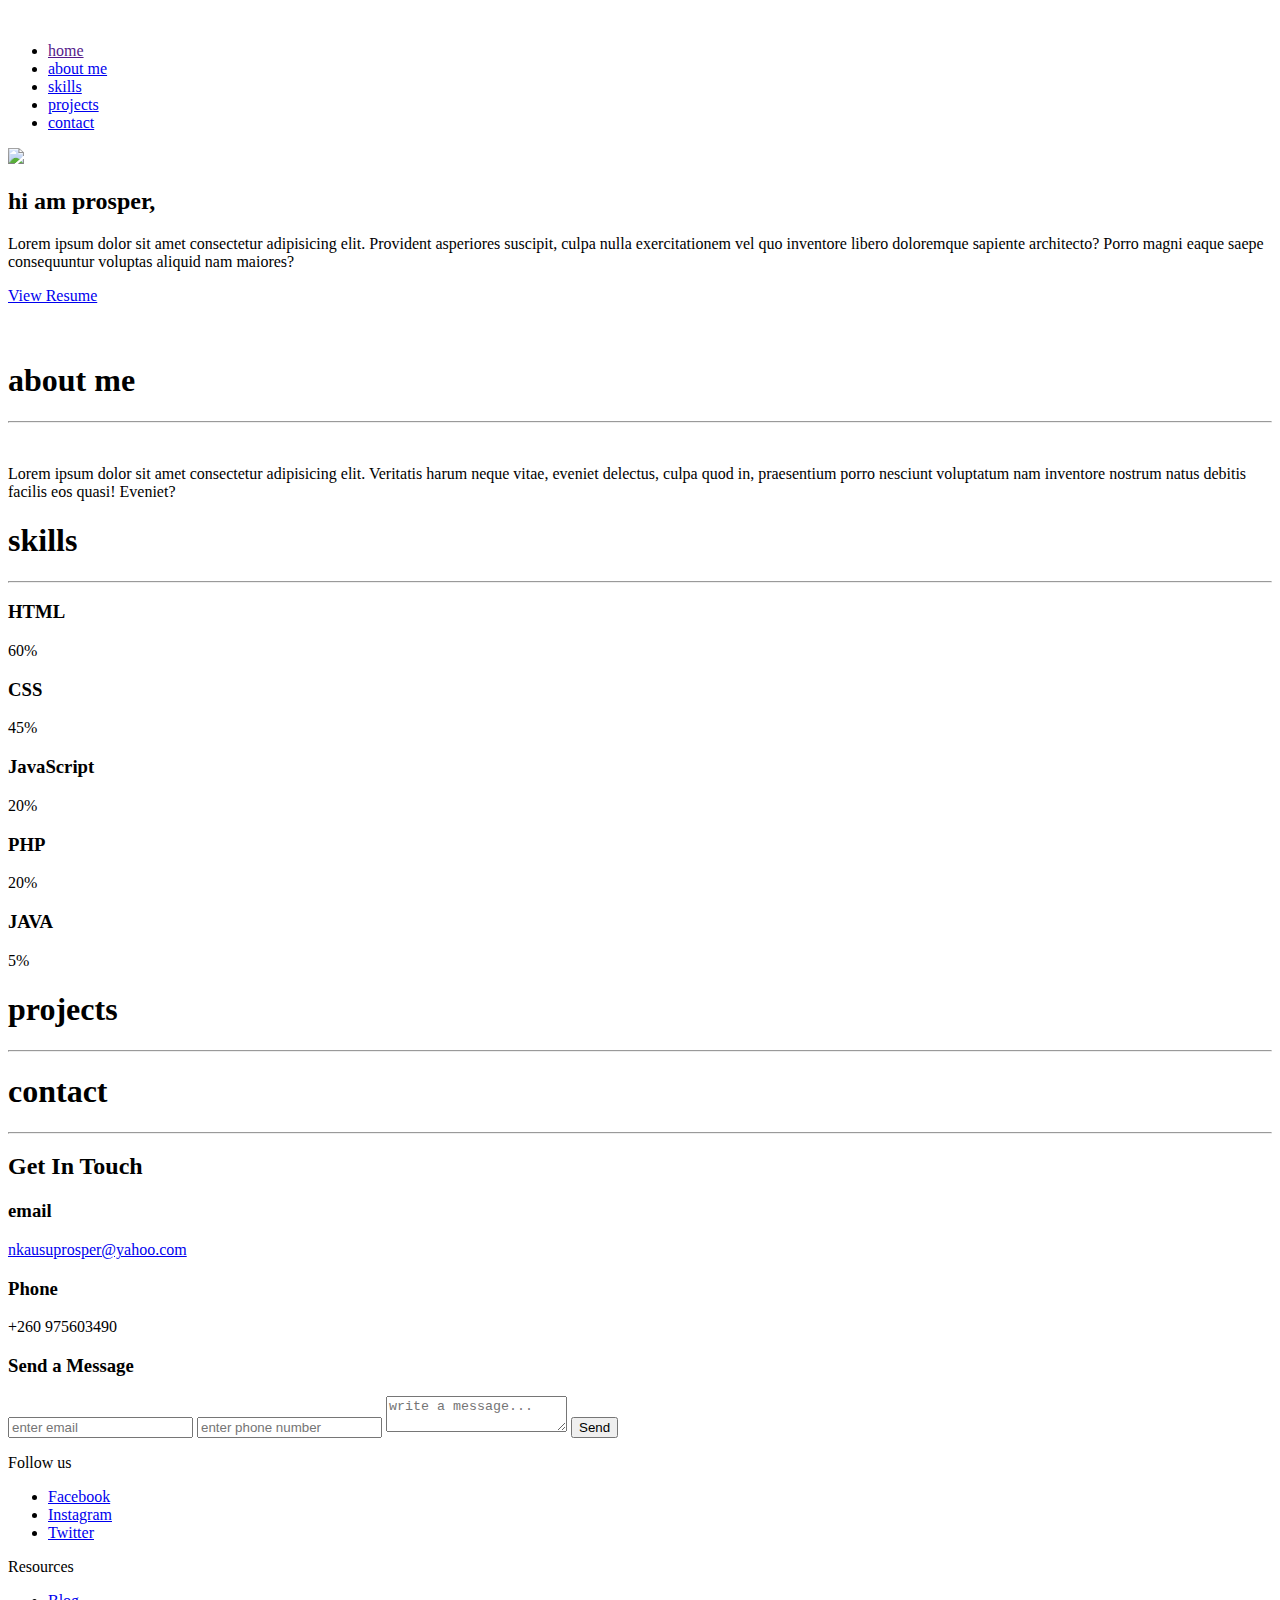
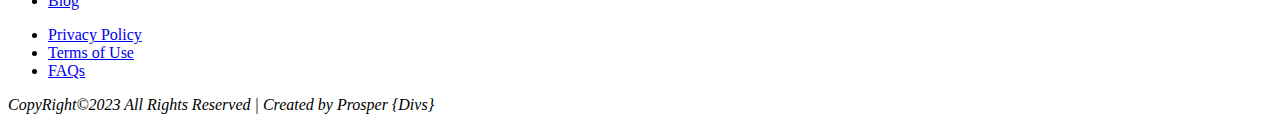
==== index.html @ 9ef9d08c "first commit" ====
<!DOCTYPE html>
<html lang="en">

<head>
  <meta charset="UTF-8" />
  <meta name="viewport" content="width=device-width, initial-scale=1.0" />
  <link rel="stylesheet" href="css/style.css" />
  <link rel="icon" href="img/undraw_Pic_profile_re_7g2h.png" />
  <title>Portfolio</title>
</head>

<body>
  <header>
    <div class="nav">
      <div class="navbar">
        <img src="img/kisspng-career-portfolio-artist-s-portfolio-portfolio-5adf71963160d9.4469529815245930462023.png"
          alt="" />
        <ul class="navbar-items">
          <li class="navbar-links"><a href="">home</a></li>
          <li class="navbar-links"><a href="#link1">about me</a></li>
          <li class="navbar-links"><a href="#link2">skills</a></li>
          <li class="navbar-links"><a href="#link3">projects</a></li>
          <li class="navbar-links"><a href="#link4">contact</a></li>
        </ul>
      </div>
    </div>

    <div class="banner">
      <div class="intro">
        <img src="img/undraw_Programming_re_kg9v.png" />
        <div class="intro-content">
          <h2>hi am prosper,</h2>
          <p>
            Lorem ipsum dolor sit amet consectetur adipisicing elit. Provident
            asperiores suscipit, culpa nulla exercitationem vel quo inventore
            libero doloremque sapiente architecto? Porro magni eaque saepe
            consequuntur voluptas aliquid nam maiores?
          </p>
          <li class="btn"><a href="resume.html">View Resume</a></li>
          <div class="icons">
          <li class="linkedin"><a href="https://www.linkedin.com/in/rosper-nkausu"><img src="/img/linkedin.png" alt="" srcset=""></a></li>
          <li class="github"><a href="https://github.com/Hashira45/Portfolio.git"><img src="/img/github-logo.png" alt="" srcset=""></a></li>
          </div>
        </div>

      </div>
    </div>
  </header>

  <section class="container">
    <div id="link1" class="about-me">
      <h1 class="h1-me">about me</h1>
      <hr />
      <div class="about-me-content">
        <img src="img/undraw_version_control_re_mg66.png" alt="" srcset="" />
        <div class="me">
          <p>
            Lorem ipsum dolor sit amet consectetur adipisicing elit. Veritatis
            harum neque vitae, eveniet delectus, culpa quod in, praesentium
            porro nesciunt voluptatum nam inventore nostrum natus debitis
            facilis eos quasi! Eveniet?
          </p>
        </div>
      </div>
    </div>

    <div class="skills">
      <h1 id="link2">skills</h1>
      <hr class="underline" />
      <div class="skill-content">
        <div class="skill-set">
          <h3>HTML</h3>
          <div class="row">
            <div class="inner-row">
              <p>60%</p>
            </div>
          </div>
        </div>

        <div class="skill-set">
          <h3>CSS</h3>
          <div class="row">
            <div class="inner-row-2">
              <p>45%</p>
            </div>
          </div>
        </div>

        <div class="skill-set">
          <h3>JavaScript</h3>
          <div class="row">
            <div class="inner-row-3">
              <p class="inner">20%</p>
            </div>
          </div>
        </div>

        <div class="skill-set">
          <h3>PHP</h3>
          <div class="row">
            <div class="inner-row-4">
              <p>20%</p>
            </div>
          </div>
        </div>

        <div class="skill-set">
          <h3>JAVA</h3>
          <div class="row">
            <div class="inner-row-5">
              <p>5%</p>
            </div>
          </div>
        </div>
      </div>
    </div>

    <div class="projects">
      <h1 id="link3">projects</h1>
      <hr />

      <!-- <div class="card">

          <div class="cards">
            <img src="img/TO-DO-LIST.png" />
            <h4>To-do List App using JavaScript</h4>
          </div>

          <div class="cards">
            <img src="img/portfolio.png" />
            <h4>Portfolio using html, css and JavaScript</h4>
          </div>

          <div class="cards">
            <img src="img/banner.png" />
            <h4>Weather App using JavaScript</h4>
          </div>

          <div class="cards">
            <img src="img/banner.png" />
            <h4>Utility App using android studio</h4>
          </div>

           <div class="cards">
            <img src="img/banner.png" />
            <h4>Response System using PHP</h4>
          </div>

           <div class="cards">
            <img src="img/banner.png" />
            <h4>Weather App using React</h4>
          </div>
        </div> -->
    </div>

    <div class="contact">
      <h1 id="link4">contact</h1>
      <hr />

      <div class="get-intouch">
        <h2>Get In Touch</h2>
        <div class="details">
          <div class="details-content">
            <h3>email</h3>
            <a href="nkausuprosper@yahoo.com">nkausuprosper@yahoo.com</a>
            <h3>Phone</h3>
            <li>+260 975603490</li>
          </div>

          <div class="email-me">
            <h3>Send a Message</h3>
            <input class="input-1" type="text" placeholder="enter email" />
            <input class="input-2" type="tel" placeholder="enter phone number" id="" />
            <textarea placeholder="write a message..." rows="0"></textarea>
            <button>Send</button>
          </div>
        </div>
      </div>
    </div>
  </section>

  <!-- footer section -->
  <div class="footer-v1">
      <div class="container-1">
        <div class="row-1">
          <div class="col-md-3">
            <div class="headline">
              <p>Follow us</p>
            </div>
  
            <ul class="list-unstyled link-list">
              <li><a href="#">Facebook</a></li>
              <li><a href="#">Instagram</a></li>
              <li><a href="#">Twitter</a></li>
            </ul>
          </div>
  
          <div class="col-md-3">
            <div class="headline">
              <p>Resources</p>
            </div>
            <ul class="list-unstyled link-list">
              <li><a href="#">Blog</a></li>
            </ul>
          </div>
  
            <ul class="list-unstyled link-list">
              <li> <a href="#">Privacy Policy</a></li>
              <li><a href="#">Terms of Use</a></li>
              <li><a href="#">FAQs</a></li>
            </ul>
          </div>
        </div>
        <p class="fa fa-copyright">
          <i aria-hidden="true"><span>CopyRight</span>©2023 All Rights Reserved | Created by Prosper {Divs}</i>
        </p>
    </div>
    
  </div>
</body>

</html>
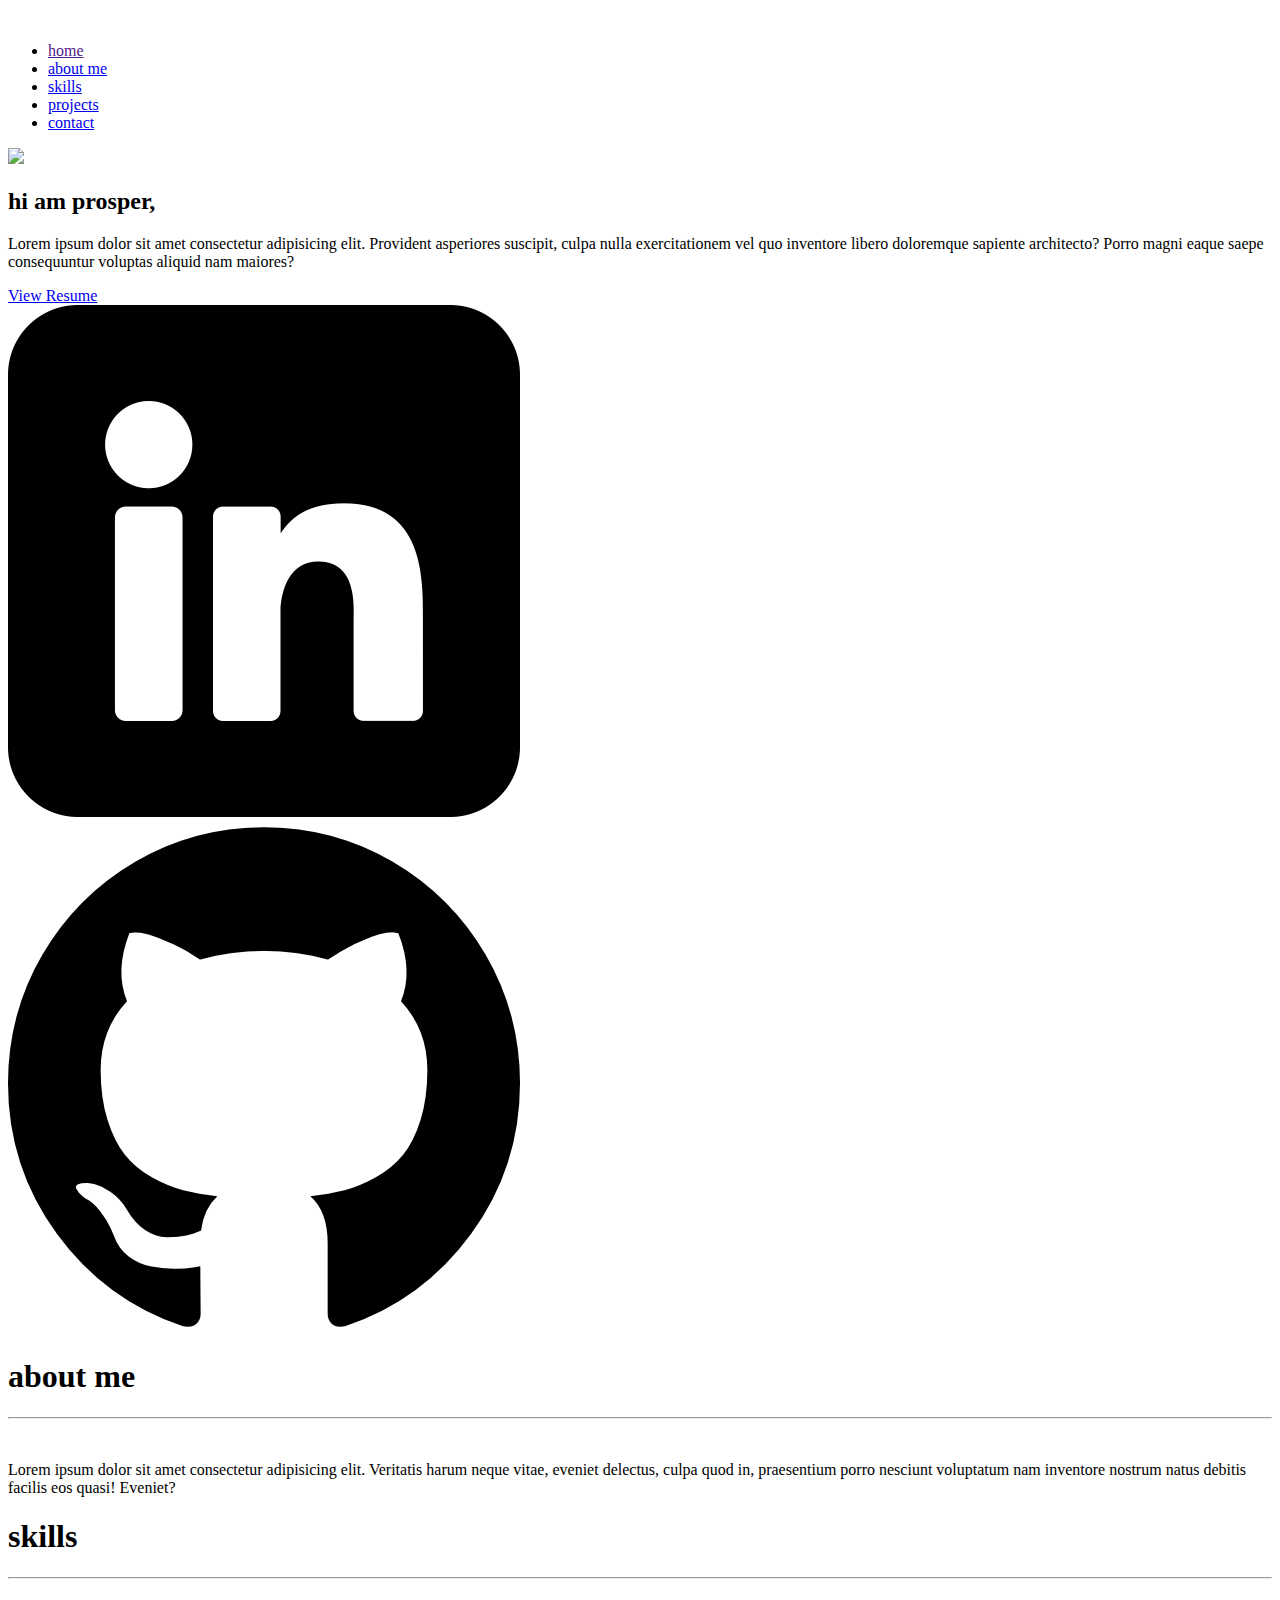
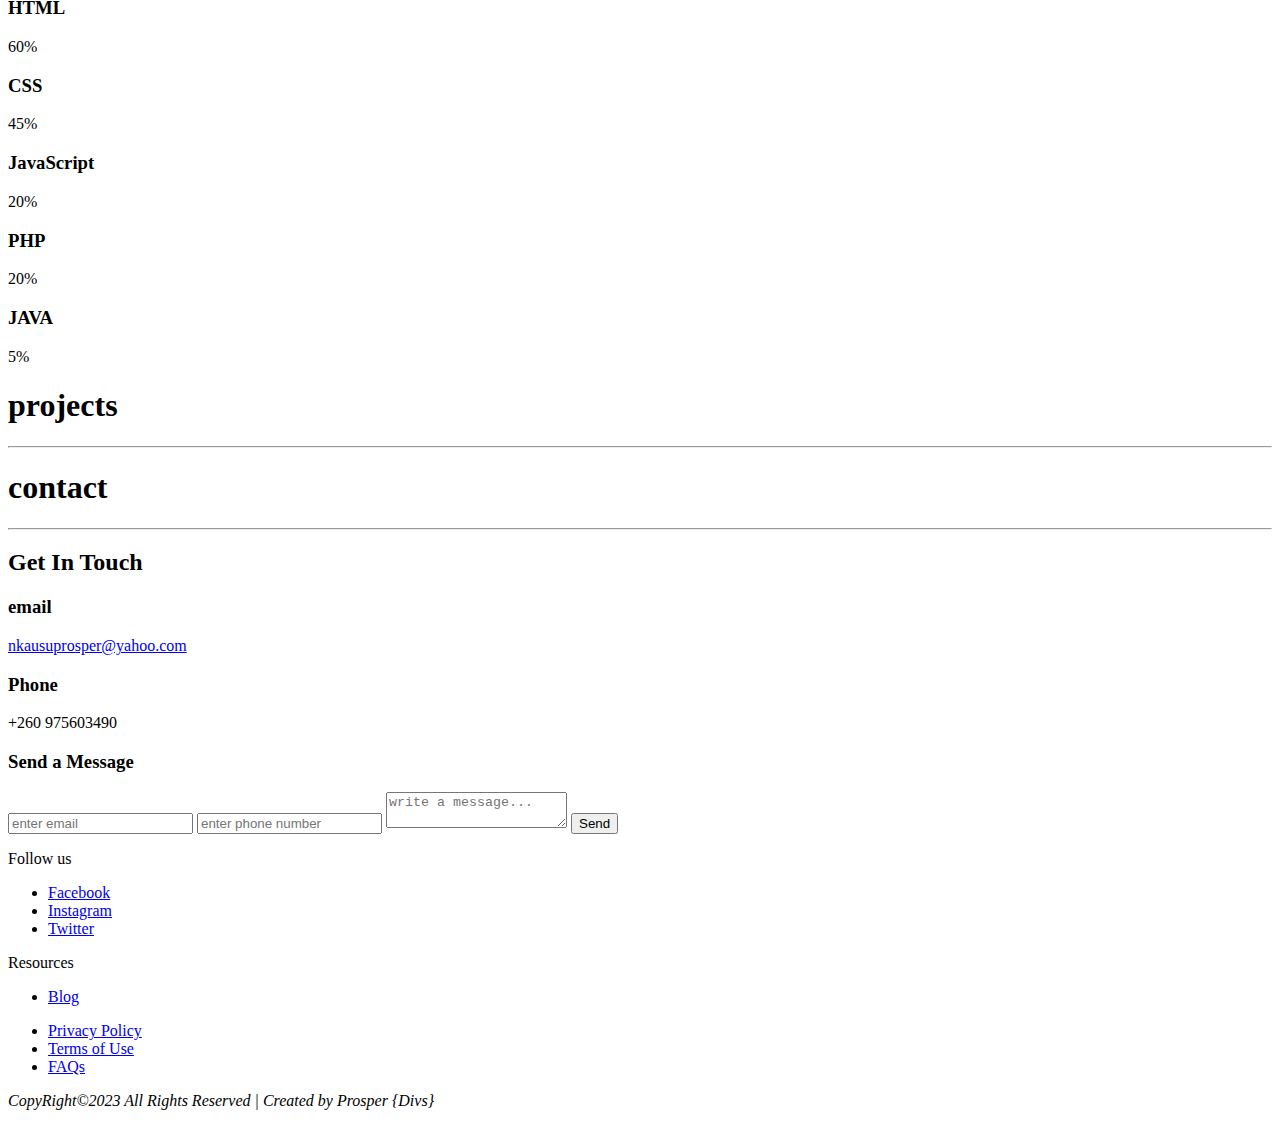
==== commit 65e42e13: "new change" ====
--- a/index.html
+++ b/index.html
@@ -38,8 +38,8 @@
           </p>
           <li class="btn"><a href="resume.html">View Resume</a></li>
           <div class="icons">
-          <li class="linkedin"><a href="https://www.linkedin.com/in/rosper-nkausu"><img src="/img/linkedin.png" alt="" srcset=""></a></li>
-          <li class="github"><a href="https://github.com/Hashira45/Portfolio.git"><img src="/img/github-logo.png" alt="" srcset=""></a></li>
+          <li class="linkedin"><a href="https://www.linkedin.com/in/rosper-nkausu"><img src="img/llogo.png" alt="" srcset=""></a></li>
+          <li class="github"><a href="https://github.com/Hashira45/Portfolio.git"><img src="img/glogo.png" alt="" srcset=""></a></li>
           </div>
         </div>
 
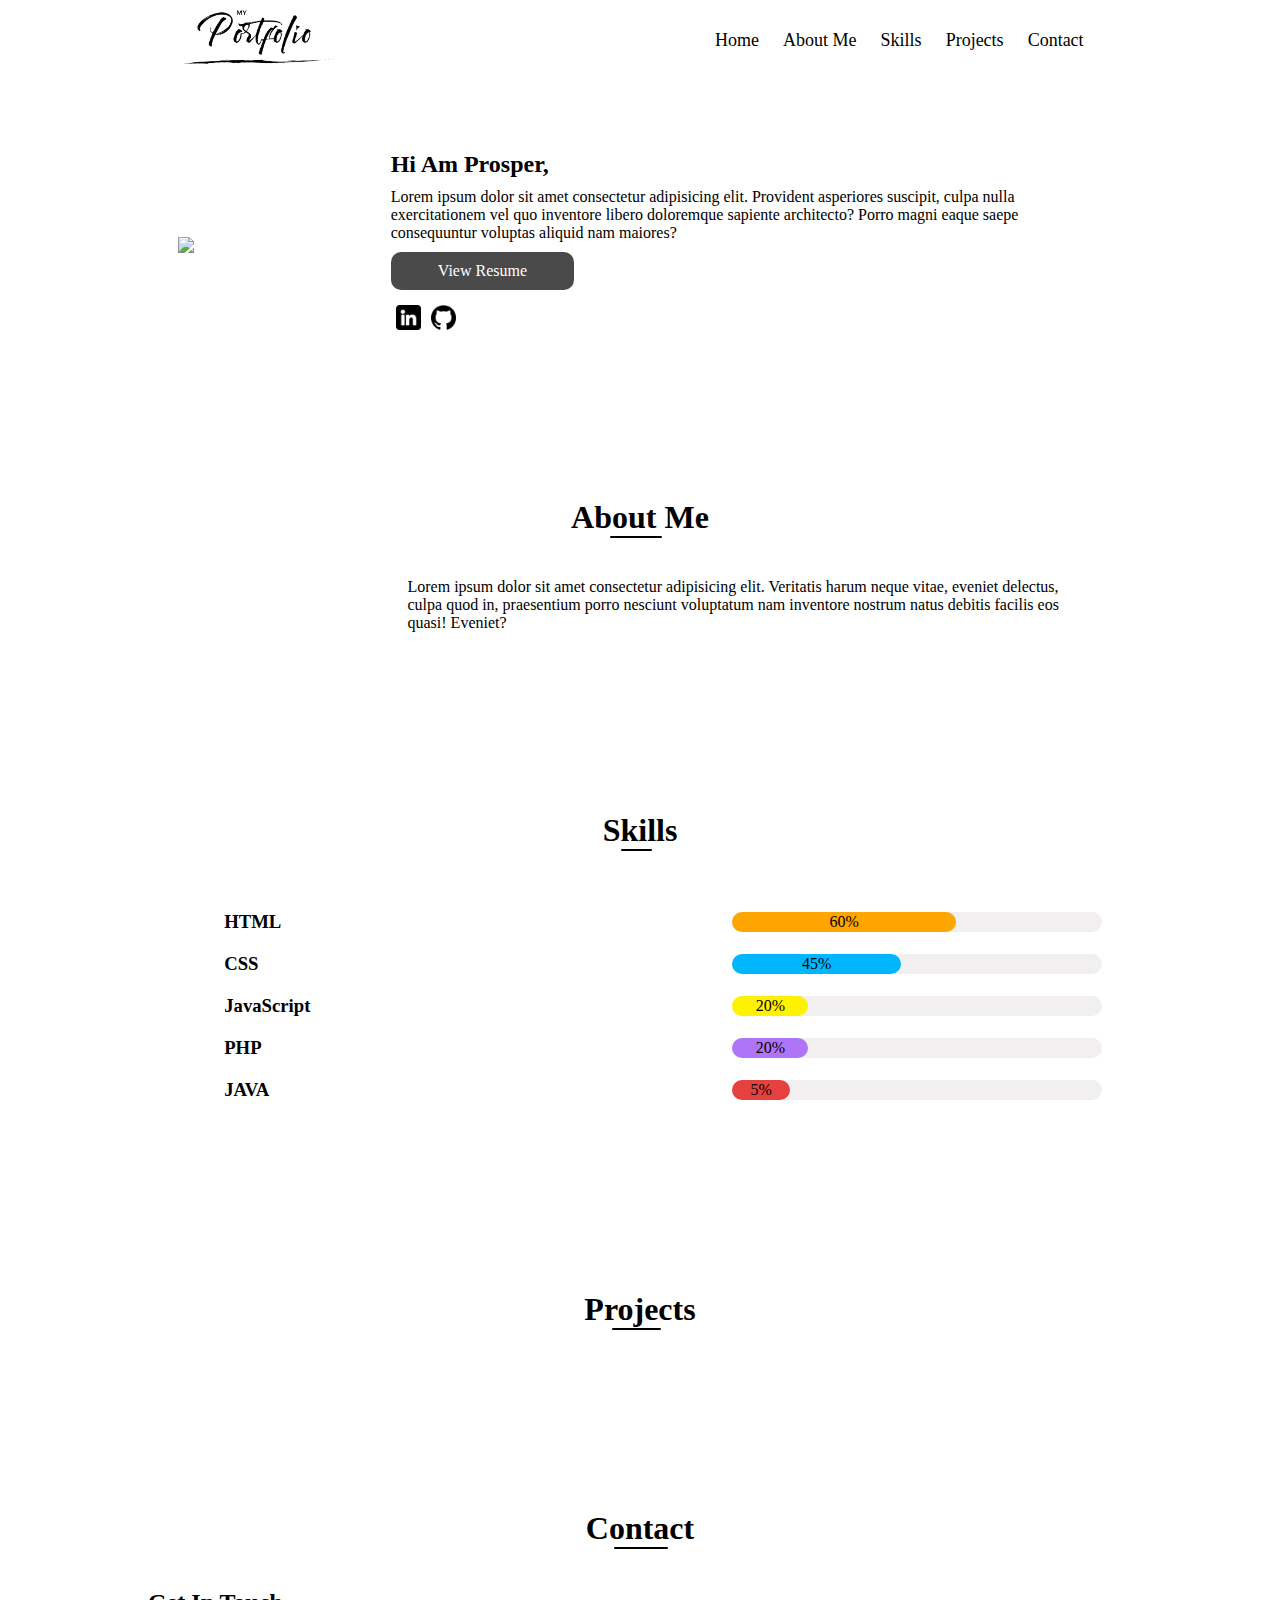
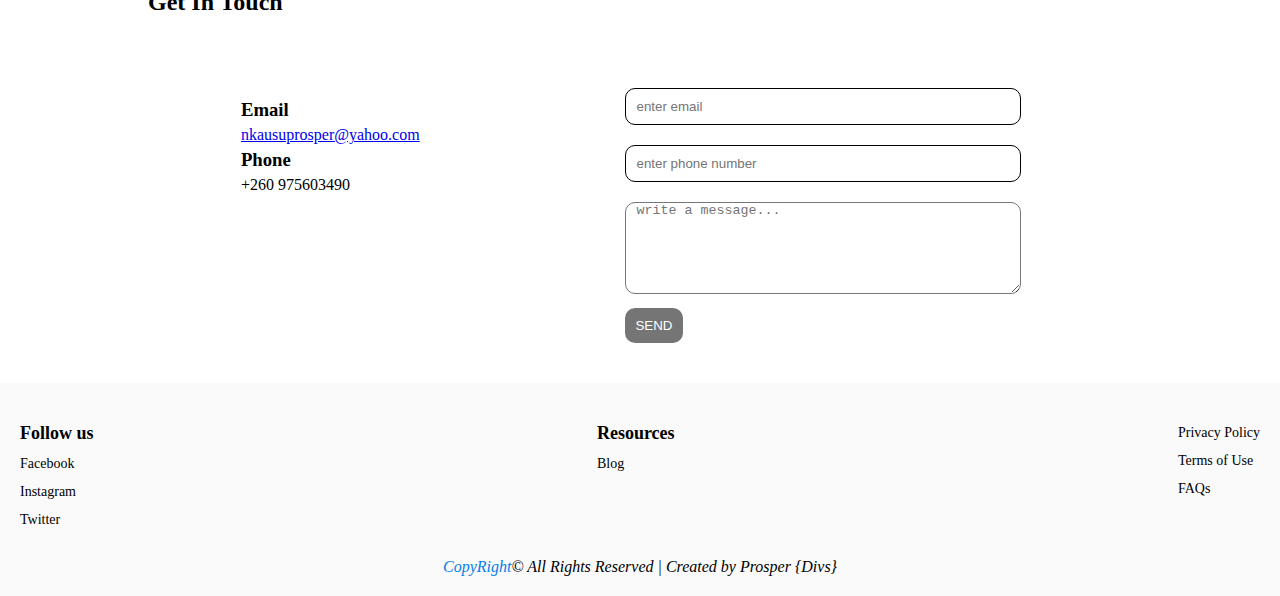
==== commit 87a5b8e1: "added new code and changes" ====
--- a/index.html
+++ b/index.html
@@ -7,23 +7,25 @@
   <link rel="stylesheet" href="css/style.css" />
   <link rel="icon" href="img/undraw_Pic_profile_re_7g2h.png" />
   <title>Portfolio</title>
+  <link rel="stylesheet" href="https://cdnjs.cloudflare.com/ajax/libs/font-awesome/5.12.0-2/css/all.min.css"
+    integrity="sha256-46r060N2LrChLLb5zowXQ72/iKKNiw/lAmygmHExk/o=" crossorigin="anonymous" />
+ 
 </head>
 
 <body>
   <header>
-    <div class="nav">
-      <div class="navbar">
-        <img src="img/kisspng-career-portfolio-artist-s-portfolio-portfolio-5adf71963160d9.4469529815245930462023.png"
-          alt="" />
-        <ul class="navbar-items">
-          <li class="navbar-links"><a href="">home</a></li>
-          <li class="navbar-links"><a href="#link1">about me</a></li>
-          <li class="navbar-links"><a href="#link2">skills</a></li>
-          <li class="navbar-links"><a href="#link3">projects</a></li>
-          <li class="navbar-links"><a href="#link4">contact</a></li>
-        </ul>
-      </div>
-    </div>
+    <nav>
+      <img src="img/navBranding.png" alt="" srcset="">
+      <div class="openMenu"><i class="fa fa-bars"></i></div>
+      <ul class="mainMenu">
+    <li class="navbar-links"><a href="">home</a></li>
+    <li class="navbar-links"><a href="#link1">about me</a></li>
+    <li class="navbar-links"><a href="#link2">skills</a></li>
+    <li class="navbar-links"><a href="#link3">projects</a></li>
+    <li class="navbar-links"><a href="#link4">contact</a></li>
+        <div class="closeMenu"><i class="fa fa-times"></i></div>
+      </ul>
+    </nav>
 
     <div class="banner">
       <div class="intro">
@@ -38,8 +40,10 @@
           </p>
           <li class="btn"><a href="resume.html">View Resume</a></li>
           <div class="icons">
-          <li class="linkedin"><a href="https://www.linkedin.com/in/rosper-nkausu"><img src="img/llogo.png" alt="" srcset=""></a></li>
-          <li class="github"><a href="https://github.com/Hashira45/Portfolio.git"><img src="img/glogo.png" alt="" srcset=""></a></li>
+            <li class="linkedin"><a href="https://www.linkedin.com/in/rosper-nkausu"><img src="img/llogo.png" alt=""
+                  srcset=""></a></li>
+            <li class="github"><a href="https://github.com/ProsperNkausu/Portfolio.git"><img src="img/glogo.png" alt=""
+                  srcset=""></a></li>
           </div>
         </div>
 
@@ -181,42 +185,42 @@
 
   <!-- footer section -->
   <div class="footer-v1">
-      <div class="container-1">
-        <div class="row-1">
-          <div class="col-md-3">
-            <div class="headline">
-              <p>Follow us</p>
-            </div>
-  
-            <ul class="list-unstyled link-list">
-              <li><a href="#">Facebook</a></li>
-              <li><a href="#">Instagram</a></li>
-              <li><a href="#">Twitter</a></li>
-            </ul>
-          </div>
-  
-          <div class="col-md-3">
-            <div class="headline">
-              <p>Resources</p>
-            </div>
-            <ul class="list-unstyled link-list">
-              <li><a href="#">Blog</a></li>
-            </ul>
-          </div>
-  
-            <ul class="list-unstyled link-list">
-              <li> <a href="#">Privacy Policy</a></li>
-              <li><a href="#">Terms of Use</a></li>
-              <li><a href="#">FAQs</a></li>
-            </ul>
-          </div>
-        </div>
-        <p class="fa fa-copyright">
-          <i aria-hidden="true"><span>CopyRight</span>©2023 All Rights Reserved | Created by Prosper {Divs}</i>
-        </p>
-    </div>
-    
+    <div class="container-1">
+      <div class="row-1">
+        <div class="col-md-3">
+          <div class="headline">
+            <p>Follow us</p>
+          </div>
+
+          <ul class="list-unstyled link-list">
+            <li><a href="#">Facebook</a></li>
+            <li><a href="#">Instagram</a></li>
+            <li><a href="#">Twitter</a></li>
+          </ul>
+        </div>
+
+        <div class="col-md-3">
+          <div class="headline">
+            <p>Resources</p>
+          </div>
+          <ul class="list-unstyled link-list">
+            <li><a href="#">Blog</a></li>
+          </ul>
+        </div>
+
+        <ul class="list-unstyled link-list">
+          <li> <a href="#">Privacy Policy</a></li>
+          <li><a href="#">Terms of Use</a></li>
+          <li><a href="#">FAQs</a></li>
+        </ul>
+      </div>
+    </div>
+    <p class= "copyright">
+      <i aria-hidden="true"><span>CopyRight</span>© All Rights Reserved | Created by Prosper {Divs}</i>
+    </p>
   </div>
+
+  </div>
+  <script src="js/function.js"></script>
 </body>
-
 </html>--- a/css/style.css
+++ b/css/style.css
@@ -0,0 +1,675 @@
+* {
+    padding: 0;
+    margin: 0;
+    scroll-behavior: smooth;
+}
+
+body {
+    background-color: #fff;
+}
+
+
+nav {
+    /* background: rgb(220, 220, 220); */
+    color: rgb(255, 255, 255);
+    display: flex;
+    justify-content: space-around;
+    align-items: center;
+}
+
+nav .mainMenu {
+    display: flex;
+    list-style: none;
+}
+
+nav .mainMenu li a {
+    display: inline-block;
+    padding: 12px;
+    text-decoration: none;
+    text-transform: capitalize;
+    color: rgb(0, 0, 0);
+    font-size: 18px;
+    transition: 0.2s ease;
+}
+
+nav .mainMenu li a:hover {
+    color: rgb(0, 136, 255);
+    transition-duration: 0.3s;
+}
+
+nav .openMenu {
+    font-size: 2rem;
+    margin: 20px;
+    display: none;
+    cursor: pointer;
+    color: #000;
+}
+
+nav .mainMenu .closeMenu,
+.icons i {
+    font-size: 2rem;
+    display: none;
+    cursor: pointer;
+}
+
+nav img {
+    width: 150px;
+}
+
+li {
+    list-style: none;
+}
+
+
+/* welcome banner */
+
+.icons {
+    display: flex;
+    margin-top: 10px;
+}
+
+.icons a img {
+    width: 25px;
+    margin: 5px;
+}
+
+
+.icons .linkedin a img:hover {
+    background-color: #5ba1ec;
+    border-radius: 3px;
+
+}
+
+.icons .github a img:hover {
+    background-color: #999999e0;
+    border-radius: 20px;
+}
+
+.banner {
+    justify-content: center;
+    margin-left: 10%;
+    margin-right: 10%;
+    margin-top: 20px;
+}
+
+.banner img {
+    width: 50%;
+}
+
+.btn {
+    background-color: rgba(5, 5, 5, 0.727);
+    max-width: 20%;
+    min-width: 23%;
+    text-align: center;
+    padding: 10px;
+    margin-top: 10px;
+    border-radius: 10px;
+}
+
+.btn a {
+    color: white;
+    text-decoration: none;
+}
+
+.btn:hover {
+    box-shadow: 0px 0px 1px 1px rgba(5, 5, 5, 0.727);
+    cursor: pointer;
+}
+
+.intro {
+    display: inline-flex;
+    align-items: center;
+    padding: 50px;
+}
+
+.intro-content h2 {
+    text-transform: capitalize;
+    margin-bottom: 10px;
+}
+
+.container {
+    margin-left: 10%;
+    margin-right: 10%;
+
+}
+
+
+h1 {
+    text-align: center;
+    text-transform: capitalize;
+}
+
+.about-me {
+
+    margin-top: 90px;
+    padding: 20px;
+    border-radius: 10px;
+}
+
+hr {
+    width: 5%;
+    margin-left: 47%;
+    padding: 1px;
+    background-color: #000;
+    border: none;
+    border-radius: 10px;
+}
+
+.about-me-content img {
+    width: 50%;
+}
+
+.about-me .about-me-title {
+
+    margin-bottom: 10px;
+}
+
+.about-me-content {
+    display: flex;
+    padding: 40px;
+    align-items: center;
+}
+
+.skills {
+    margin-top: 90px;
+    padding: 30px;
+
+}
+
+.skill-set {
+    display: flex;
+    align-items: center;
+    align-content: center;
+    justify-content: space-between;
+    margin: 20px;
+}
+
+.skills .underline {
+    margin-bottom: 60px;
+    width: 3%;
+    margin-left: 48%;
+
+}
+
+.skill-content h3 {
+    margin-left: 5%;
+
+
+}
+
+.row {
+    width: 40%;
+    background: rgb(241, 239, 239);
+    border-radius: 20px;
+    align-items: center;
+    align-content: center;
+
+}
+
+.inner-row {
+    width: 60%;
+    background-color: orange;
+    border-radius: 20px;
+    padding: 1px;
+
+}
+
+.inner-row-2 {
+    width: 45%;
+    background: rgb(0, 183, 255);
+    border-radius: 20px;
+    padding: 1px;
+}
+
+.inner-row-3 {
+    width: 20%;
+    background: rgb(255, 242, 0);
+    border-radius: 20px;
+    padding: 1px;
+}
+
+.inner-row-3 .inner {
+    color: #000;
+}
+
+.inner-row-4 {
+    width: 20%;
+    background: rgba(111, 0, 255, 0.508);
+    border-radius: 20px;
+    padding: 1px;
+}
+
+.inner-row-5 {
+    width: 15%;
+    background: rgb(229, 65, 65);
+    border-radius: 20px;
+    padding: 1px;
+}
+
+
+.skill-content p {
+    text-align: center;
+}
+
+.contact {
+
+    margin-top: 100px;
+    border-radius: 10px;
+}
+
+.contact hr {
+    margin-left: 47.5%;
+
+}
+
+
+.get-intouch {
+    padding: 20px;
+}
+
+.get-intouch h2 {
+    margin-top: 20px;
+    margin-bottom: 10px;
+}
+
+.details {
+    display: flex;
+    justify-content: space-around;
+    align-items: center;
+
+}
+
+.details h3 {
+    text-transform: capitalize;
+
+}
+
+.details-content {
+    margin-bottom: 100px;
+}
+
+.details-content h3 {
+    margin: 5px auto 5px;
+
+}
+
+input {
+    width: 95%;
+    padding: 10px;
+    border-radius: 10px;
+    background-color: rgb(255, 255, 255);
+    border: solid 1px;
+
+}
+
+.email-me {
+    padding: 20px;
+    align-items: center;
+    border-radius: 20px;
+    color: #fff;
+    width: 40%;
+
+}
+
+textarea {
+    width: 100%;
+    min-height: 10vh;
+    text-indent: 10px;
+    border-radius: 10px;
+
+}
+
+button {
+    padding: 10px;
+    border: none;
+    border-radius: 10px;
+    margin-top: 10px;
+    background-color: rgb(117, 117, 117);
+    color: #fff;
+    text-transform: uppercase;
+
+}
+
+.input-1 {
+    margin-bottom: 20px;
+    margin-top: 20px;
+}
+
+.input-2 {
+    margin-bottom: 20px;
+}
+
+.cards {
+    max-width: 25%;
+    height: 30vh;
+    margin-left: 5%;
+    background-color: #fff;
+    box-shadow: 0px 0px 7px 5px #b9b9b9;
+    border-radius: 20px;
+    margin-bottom: 40px;
+}
+
+.cards img {
+    width: 100%;
+    height: 17vh;
+    border-radius: 12px 12px 0px 0px;
+
+
+}
+
+.cards h4 {
+    padding: 10px;
+}
+
+.card {
+
+    display: flex;
+    flex-wrap: wrap;
+    justify-content: space-evenly;
+}
+
+.projects {
+    margin-top: 100px;
+    padding: 40px;
+    flex-wrap: wrap;
+}
+
+.projects hr {
+    margin-bottom: 40px;
+}
+
+
+/* resume */
+.main-container {
+    margin-left: 25%;
+    margin-right: 25%;
+    align-items: center;
+    align-content: center;
+    justify-content: center;
+    background-color: rgba(233, 233, 233, 0.663);
+    box-shadow: 0px 0px 7px 3px #b9b9b9;
+    width: 50%;
+    margin-bottom: 20px;
+}
+
+.resume {
+    display: flex;
+}
+
+.resume img {
+    width: 100px;
+}
+
+.side-content {
+    background-color: #000;
+    width: 100%;
+    color: white;
+    padding: 20px;
+}
+
+.resume-name {
+    font-size: 45px;
+    margin-bottom: 5px;
+
+}
+
+.details-detail {
+    justify-content: flex-start;
+    background-color: #000000;
+    width: 17%;
+    text-align: center;
+    color: #fff;
+    padding: 2px;
+    border-radius: 3px;
+    justify-content: center;
+}
+
+.details-detail h1 {
+    text-transform: uppercase;
+    font-size: 15px;
+
+}
+
+.detail-content {
+    padding: 20px;
+    margin-left: 10%;
+    margin-right: 10%;
+}
+
+.resume-skills {
+    display: flex;
+    flex-wrap: wrap;
+
+}
+
+.resume-skills p {
+    padding-right: 20px;
+}
+
+/* footer start */
+.footer-v1 {
+    background-color: rgba(239, 239, 239, 0.337);
+    padding: 20px 0;
+}
+
+.footer {
+    display: flex;
+    /* justify-content: center; */
+}
+
+.container-1 {
+    padding: 0 20px;
+}
+
+.row-1 {
+    display: flex;
+    justify-content: space-between;
+    margin: 20px 0;
+}
+
+.headline {
+    font-size: 18px;
+    font-weight: bold;
+    margin-bottom: 10px;
+}
+
+.link-list {
+    list-style: none;
+    padding: 0;
+    margin: 0;
+}
+
+.link-list li {
+    margin-bottom: 10px;
+}
+
+.link-list a {
+    text-decoration: none;
+    color: black;
+    font-size: 14px;
+    transition: color 0.3s ease-in-out;
+}
+
+.link-list a:hover {
+    color: rgb(5, 125, 231);
+}
+
+.copyright {
+    text-align: center;
+}
+
+span {
+    color: rgb(5, 125, 231);
+}
+
+
+/* end  */
+@media (max-width: 768px) {
+
+
+    nav .mainMenu {
+        height: 50vh;
+        position: fixed;
+        top: 0px;
+        right: 0px;
+        left: 230px;
+        z-index: 10;
+        flex-direction: column;
+        justify-content: center;
+        align-items: center;
+        background: rgba(5, 5, 5, 0.934);
+        transition: top 1s ease 0s;
+        display: none;
+    }
+
+        nav .mainMenu li a{
+            color: #fff;
+        }
+
+    nav .mainMenu .closeMenu {
+        display: block;
+        position: absolute;
+        top: 10px;
+        right: 20px;
+    }
+
+    nav .openMenu {
+        display: block;
+    }
+
+    nav .mainMenu li a:hover {
+        color: rgb(0, 136, 255);
+        transition-duration: 0.3s;
+    }
+
+    .icons i {
+        display: inline-block;
+    }
+
+    .banner {
+        margin-left: 5%;
+        margin-right: 5%;
+        display: flex;
+        justify-content: center;
+        align-items: center;
+        margin-top: 20px;
+
+    }
+
+    .intro {
+        flex-wrap: wrap;
+        justify-content: center;
+    }
+
+    .banner img {
+        width: 100%;
+        max-width: 100%;
+        height: auto;
+
+    }
+
+    .btn {
+        max-width: 35%;
+
+        min-width: 27%;
+    }
+
+    .intro {
+        padding: 20px;
+    }
+
+    .container {
+        margin-left: 1%;
+        margin-right: 1%;
+    }
+
+    .about-me {
+        margin-top: 50px;
+        padding: 10px;
+    }
+
+    hr {
+        width: 10%;
+        margin-left: 45%;
+    }
+
+    .about-me-content img {
+        width: 100%;
+    }
+
+    .about-me .about-me-title {
+        text-align: center;
+    }
+
+    .about-me-content .me {
+        margin-left: 0;
+    }
+
+    .about-me-content {
+        flex-wrap: wrap;
+    }
+
+    .skills {
+        margin-top: 50px;
+        padding: 20px;
+    }
+
+    .skill-set {
+        flex-direction: column;
+        align-items: flex-start;
+    }
+
+    .skills .underline {
+        margin-bottom: 20px;
+        width: 10%;
+        margin-left: 45%;
+    }
+
+    .row {
+        width: 100%;
+    }
+
+    .contact {
+        margin-top: 50px;
+        padding: 10px;
+    }
+
+    .contact hr {
+        margin-left: 45%;
+    }
+
+    .email-me {
+        width: 100%;
+        margin-top: -40px;
+    }
+
+    .details-content {
+        width: 100%;
+        margin-top: 20px;
+    }
+
+    .cards {
+        max-width: 100%;
+        margin-left: 0;
+        margin-right: 0;
+    }
+
+    .card {
+        flex-direction: column;
+    }
+
+    .projects {
+        margin-top: 50px;
+        padding: 20px;
+    }
+
+    .get-intouch {
+        padding: 1px;
+
+    }
+
+    .details {
+        margin: 10px auto;
+        flex-wrap: wrap;
+    }
+}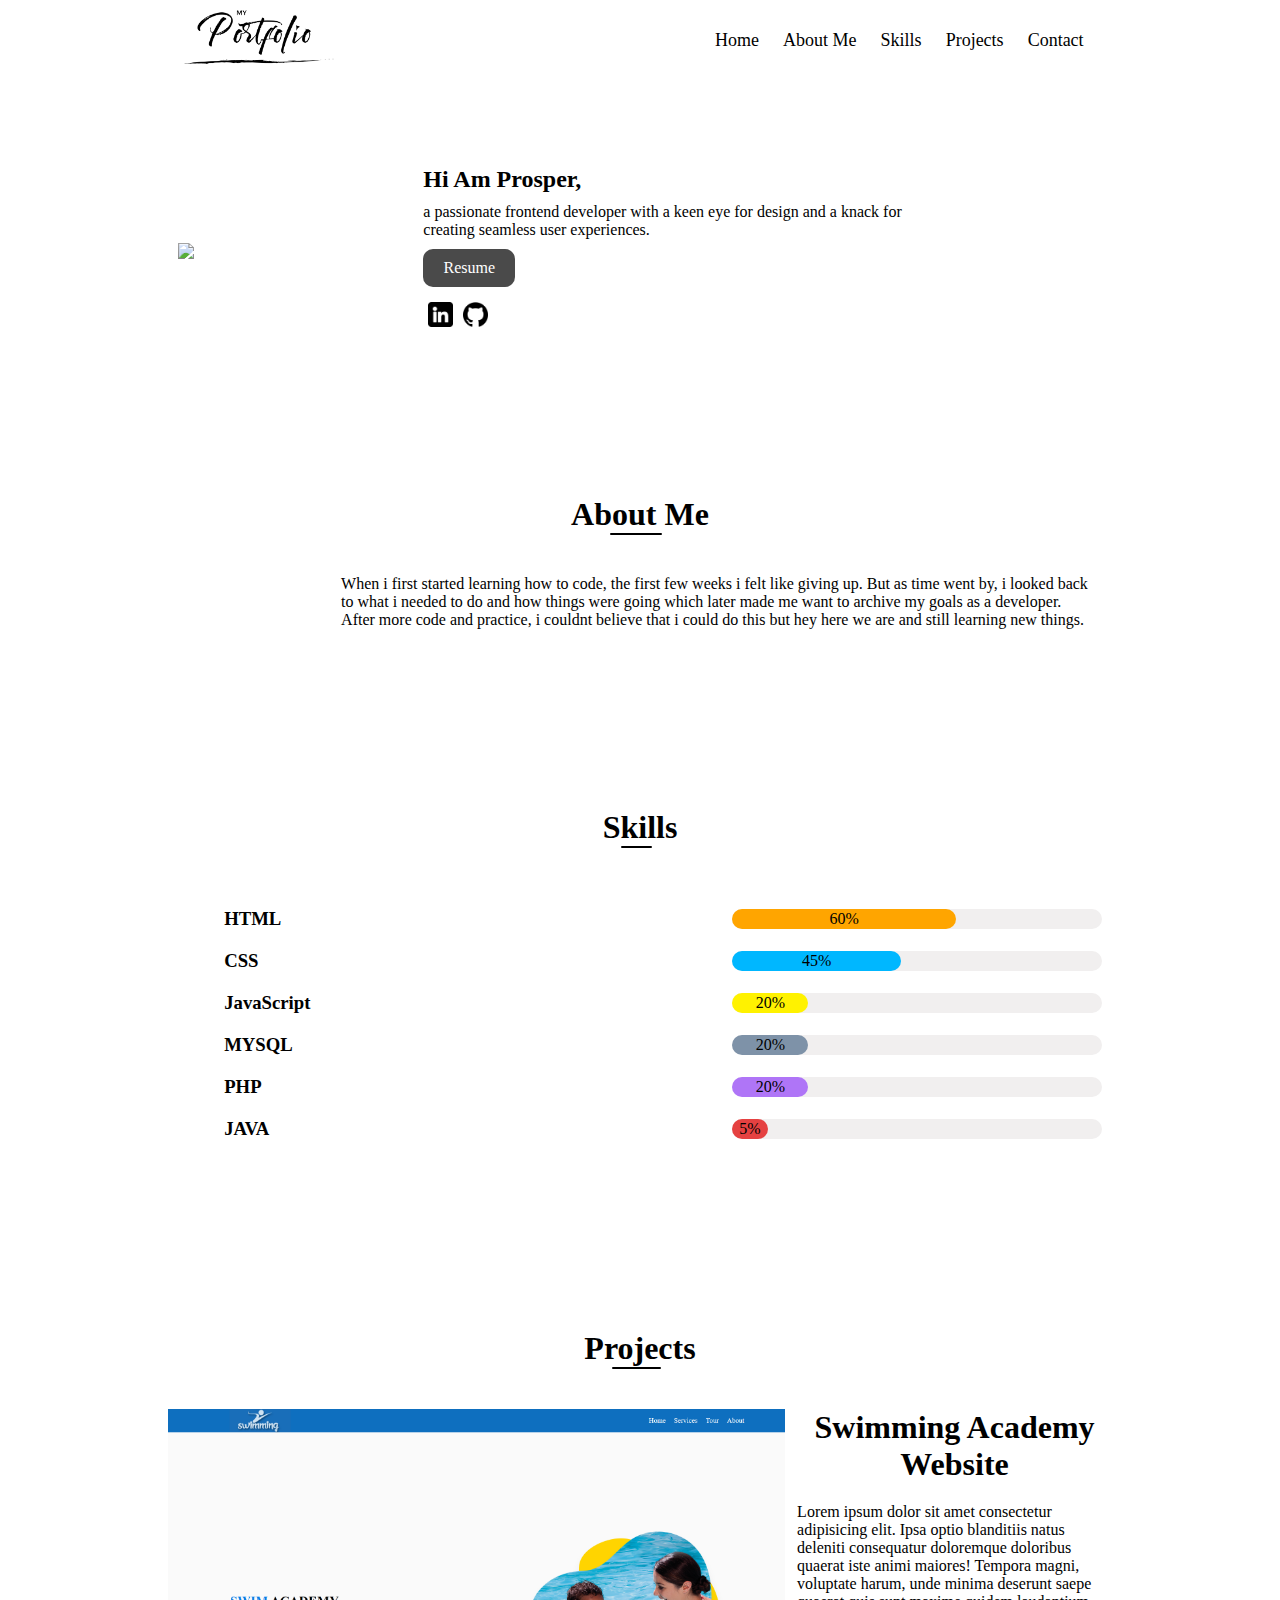
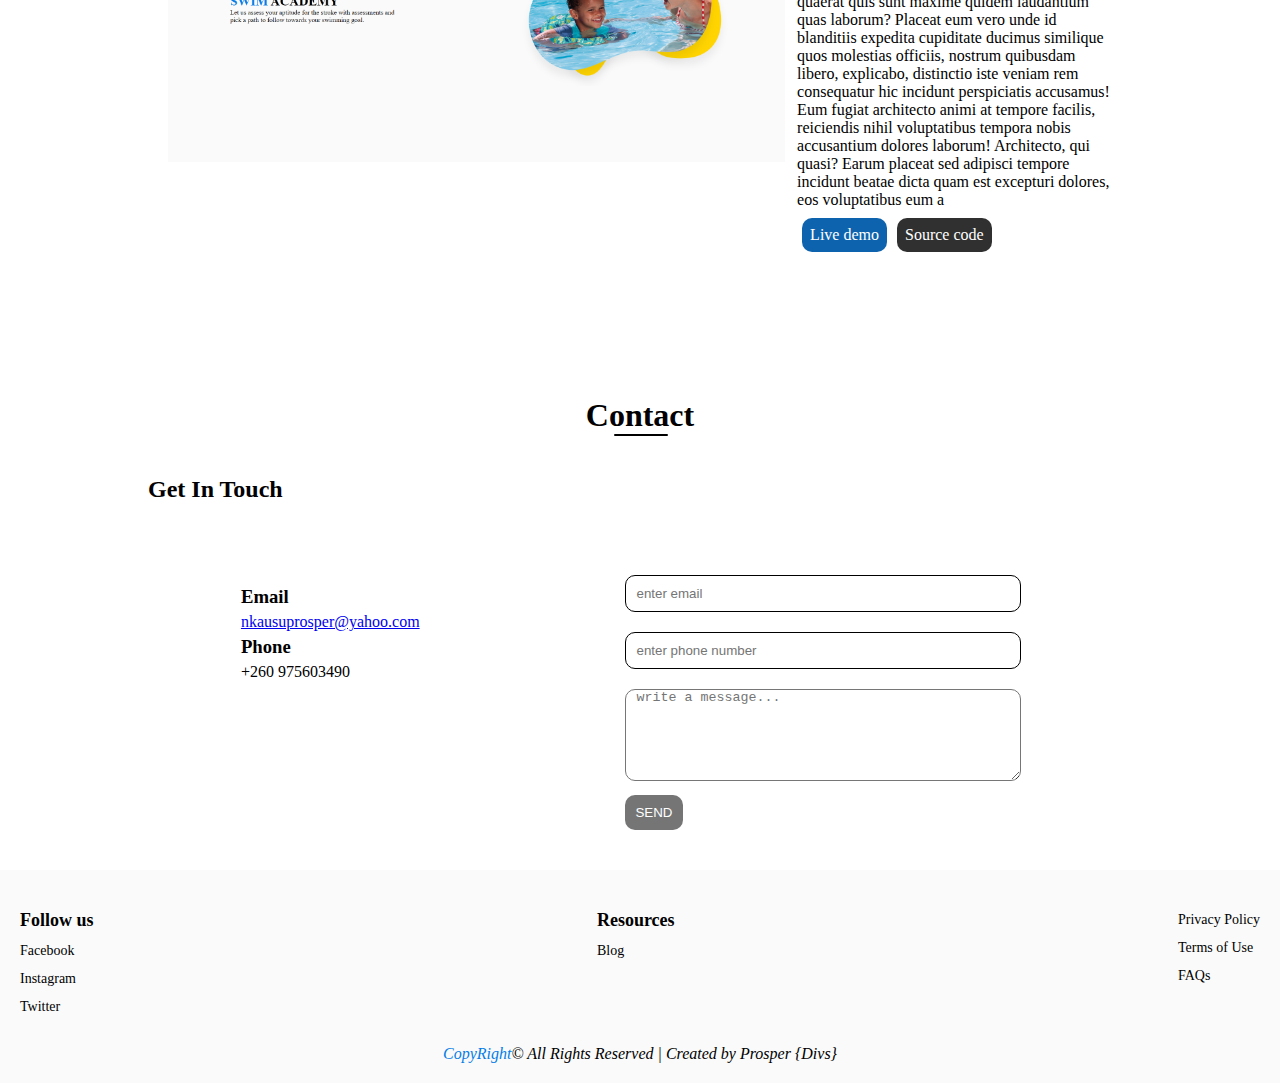
==== commit 655e07ed: "new" ====
--- a/index.html
+++ b/index.html
@@ -9,7 +9,7 @@
   <title>Portfolio</title>
   <link rel="stylesheet" href="https://cdnjs.cloudflare.com/ajax/libs/font-awesome/5.12.0-2/css/all.min.css"
     integrity="sha256-46r060N2LrChLLb5zowXQ72/iKKNiw/lAmygmHExk/o=" crossorigin="anonymous" />
- 
+
 </head>
 
 <body>
@@ -18,11 +18,11 @@
       <img src="img/navBranding.png" alt="" srcset="">
       <div class="openMenu"><i class="fa fa-bars"></i></div>
       <ul class="mainMenu">
-    <li class="navbar-links"><a href="">home</a></li>
-    <li class="navbar-links"><a href="#link1">about me</a></li>
-    <li class="navbar-links"><a href="#link2">skills</a></li>
-    <li class="navbar-links"><a href="#link3">projects</a></li>
-    <li class="navbar-links"><a href="#link4">contact</a></li>
+        <li class="navbar-links"><a href="">home</a></li>
+        <li class="navbar-links"><a href="#link1">about me</a></li>
+        <li class="navbar-links"><a href="#link2">skills</a></li>
+        <li class="navbar-links"><a href="#link3">projects</a></li>
+        <li class="navbar-links"><a href="#link4">contact</a></li>
         <div class="closeMenu"><i class="fa fa-times"></i></div>
       </ul>
     </nav>
@@ -33,16 +33,14 @@
         <div class="intro-content">
           <h2>hi am prosper,</h2>
           <p>
-            Lorem ipsum dolor sit amet consectetur adipisicing elit. Provident
-            asperiores suscipit, culpa nulla exercitationem vel quo inventore
-            libero doloremque sapiente architecto? Porro magni eaque saepe
-            consequuntur voluptas aliquid nam maiores?
+            a passionate frontend developer with a keen eye for design and a knack for creating seamless user
+            experiences.
           </p>
-          <li class="btn"><a href="resume.html">View Resume</a></li>
+          <li class="btn"><a href="">Resume</a></li>
           <div class="icons">
-            <li class="linkedin"><a href="https://www.linkedin.com/in/rosper-nkausu"><img src="img/llogo.png" alt=""
+            <li class="linkedin"><a onclick="Myfunction()"><img src="img/llogo.png" alt=""
                   srcset=""></a></li>
-            <li class="github"><a href="https://github.com/ProsperNkausu/Portfolio.git"><img src="img/glogo.png" alt=""
+            <li class="github"><a  onclick="Mygit()"><img src="img/glogo.png" alt=""
                   srcset=""></a></li>
           </div>
         </div>
@@ -59,10 +57,10 @@
         <img src="img/undraw_version_control_re_mg66.png" alt="" srcset="" />
         <div class="me">
           <p>
-            Lorem ipsum dolor sit amet consectetur adipisicing elit. Veritatis
-            harum neque vitae, eveniet delectus, culpa quod in, praesentium
-            porro nesciunt voluptatum nam inventore nostrum natus debitis
-            facilis eos quasi! Eveniet?
+            When i first started learning how to code, the first few weeks i felt like giving up. But as time went by, i
+            looked back to what i needed to do and how things were going which later made me want to archive my goals as
+            a developer. After more code and practice, i couldnt believe that i could do this but hey here we are and
+            still learning new things.
           </p>
         </div>
       </div>
@@ -100,6 +98,15 @@
         </div>
 
         <div class="skill-set">
+          <h3>MYSQL</h3>
+          <div class="row">
+            <div class="inner-row-6">
+              <p class="inner">20%</p>
+            </div>
+          </div>
+        </div>
+
+        <div class="skill-set">
           <h3>PHP</h3>
           <div class="row">
             <div class="inner-row-4">
@@ -123,7 +130,29 @@
       <h1 id="link3">projects</h1>
       <hr />
 
-      <!-- <div class="card">
+      <div class="projects-1">
+        <div class="img-detail">
+          <img src="img/Swimming Academy and 6 more pages - Personal - Microsoft​ Edge 8_24_2023 9_41_37 AM.png">
+        </div>
+        <div class="project-content">
+          <h1 class="swimming-title">Swimming Academy website</h1>
+          <p>Lorem ipsum dolor sit amet consectetur adipisicing elit. Ipsa optio blanditiis natus deleniti consequatur
+            doloremque doloribus quaerat iste animi maiores! Tempora magni, voluptate harum, unde minima deserunt saepe
+            quaerat quis sunt maxime quidem laudantium quas laborum? Placeat eum vero unde id blanditiis expedita
+            cupiditate ducimus similique quos molestias officiis, nostrum quibusdam libero, explicabo, distinctio iste
+            veniam rem consequatur hic incidunt perspiciatis accusamus! Eum fugiat architecto animi at tempore facilis,
+            reiciendis nihil voluptatibus tempora nobis accusantium dolores laborum! Architecto, qui quasi? Earum
+            placeat sed adipisci tempore incidunt beatae dicta quam est excepturi dolores, eos voluptatibus eum a
+           
+            </p>
+          <div class="flex-flex">
+            <li class="projects-btn"><a href="">Live demo</a></li>
+            <li class="projects-btn"><a onclick="Mysource()">Source code</a></li>
+          </div>
+        </div>
+      </div>
+      <!-- 
+       <div class="card">
 
           <div class="cards">
             <img src="img/TO-DO-LIST.png" />
@@ -160,7 +189,6 @@
     <div class="contact">
       <h1 id="link4">contact</h1>
       <hr />
-
       <div class="get-intouch">
         <h2>Get In Touch</h2>
         <div class="details">
@@ -172,11 +200,13 @@
           </div>
 
           <div class="email-me">
-            <h3>Send a Message</h3>
-            <input class="input-1" type="text" placeholder="enter email" />
-            <input class="input-2" type="tel" placeholder="enter phone number" id="" />
-            <textarea placeholder="write a message..." rows="0"></textarea>
-            <button>Send</button>
+            <form onsubmit="sendEmail(), reset(); return false;">
+              <h3>Send a Message</h3>
+              <input class="input-1" id="email" type="text" placeholder="enter email" required />
+              <input class="input-2" id="phonenumber" type="tel" placeholder="enter phone number" required />
+              <textarea id="message" placeholder="write a message..." rows="0"></textarea>
+              <button type="submit">Send</button>
+            </form>
           </div>
         </div>
       </div>
@@ -215,7 +245,7 @@
         </ul>
       </div>
     </div>
-    <p class= "copyright">
+    <p class="copyright">
       <i aria-hidden="true"><span>CopyRight</span>© All Rights Reserved | Created by Prosper {Divs}</i>
     </p>
   </div>
@@ -223,4 +253,5 @@
   </div>
   <script src="js/function.js"></script>
 </body>
+
 </html>--- a/css/style.css
+++ b/css/style.css
@@ -5,12 +5,10 @@
 }
 
 body {
-    background-color: #fff;
-}
-
+    background: #fff;
+}
 
 nav {
-    /* background: rgb(220, 220, 220); */
     color: rgb(255, 255, 255);
     display: flex;
     justify-content: space-around;
@@ -89,7 +87,7 @@
     justify-content: center;
     margin-left: 10%;
     margin-right: 10%;
-    margin-top: 20px;
+    margin-top: 35px;
 }
 
 .banner img {
@@ -98,8 +96,7 @@
 
 .btn {
     background-color: rgba(5, 5, 5, 0.727);
-    max-width: 20%;
-    min-width: 23%;
+    width: 15%;
     text-align: center;
     padding: 10px;
     margin-top: 10px;
@@ -240,8 +237,15 @@
 }
 
 .inner-row-5 {
-    width: 15%;
+    width: 9%;
     background: rgb(229, 65, 65);
+    border-radius: 20px;
+    padding: 1px;
+}
+
+.inner-row-6 {
+    width: 20%;
+    background: rgba(6, 49, 94, 0.489);
     border-radius: 20px;
     padding: 1px;
 }
@@ -321,13 +325,17 @@
 
 button {
     padding: 10px;
+    cursor: pointer;
     border: none;
     border-radius: 10px;
     margin-top: 10px;
     background-color: rgb(117, 117, 117);
     color: #fff;
     text-transform: uppercase;
-
+}
+
+button:hover{
+    background-color: #5ba1ec;
 }
 
 .input-1 {
@@ -361,6 +369,69 @@
     padding: 10px;
 }
 
+.projects-1{
+    display: inline-flex;
+    /* align-items: center; */
+   
+}
+
+.projects-1 img{
+    width: 98%;
+    transition: 0.5s all ease-out;
+    
+}
+
+.projects-1 img:hover{
+transform: scale(1.04);
+
+}
+
+.flex-flex{
+    display: inline-flex;
+}
+
+.projects-btn:nth-child(1){
+    background-color: rgb(14, 99, 174);
+    padding: 8px;
+    cursor: pointer;
+    border-radius: 10px;
+    margin: 5px;
+}
+
+.projects-btn:nth-child(2) {
+    background-color: rgba(18, 17, 17, 0.871);
+    padding: 8px;
+    border-radius: 10px;
+    cursor: pointer;
+    margin: 5px;
+}
+
+
+.projects-btn a{
+    text-decoration: none;
+    color: #ffffff;
+}
+
+.project-content{
+    align-content: center;
+    width: 100%;
+}
+
+.project-content h1{
+    float: left;
+}
+
+.project-content p{
+    float: left;
+}
+
+.project-content h1{
+    margin-bottom: 20px;
+}
+
+.project-content p{
+    margin-bottom: 4px;
+}
 .card {
 
     display: flex;
@@ -522,9 +593,9 @@
         display: none;
     }
 
-        nav .mainMenu li a{
-            color: #fff;
-        }
+    nav .mainMenu li a {
+        color: #fff;
+    }
 
     nav .mainMenu .closeMenu {
         display: block;
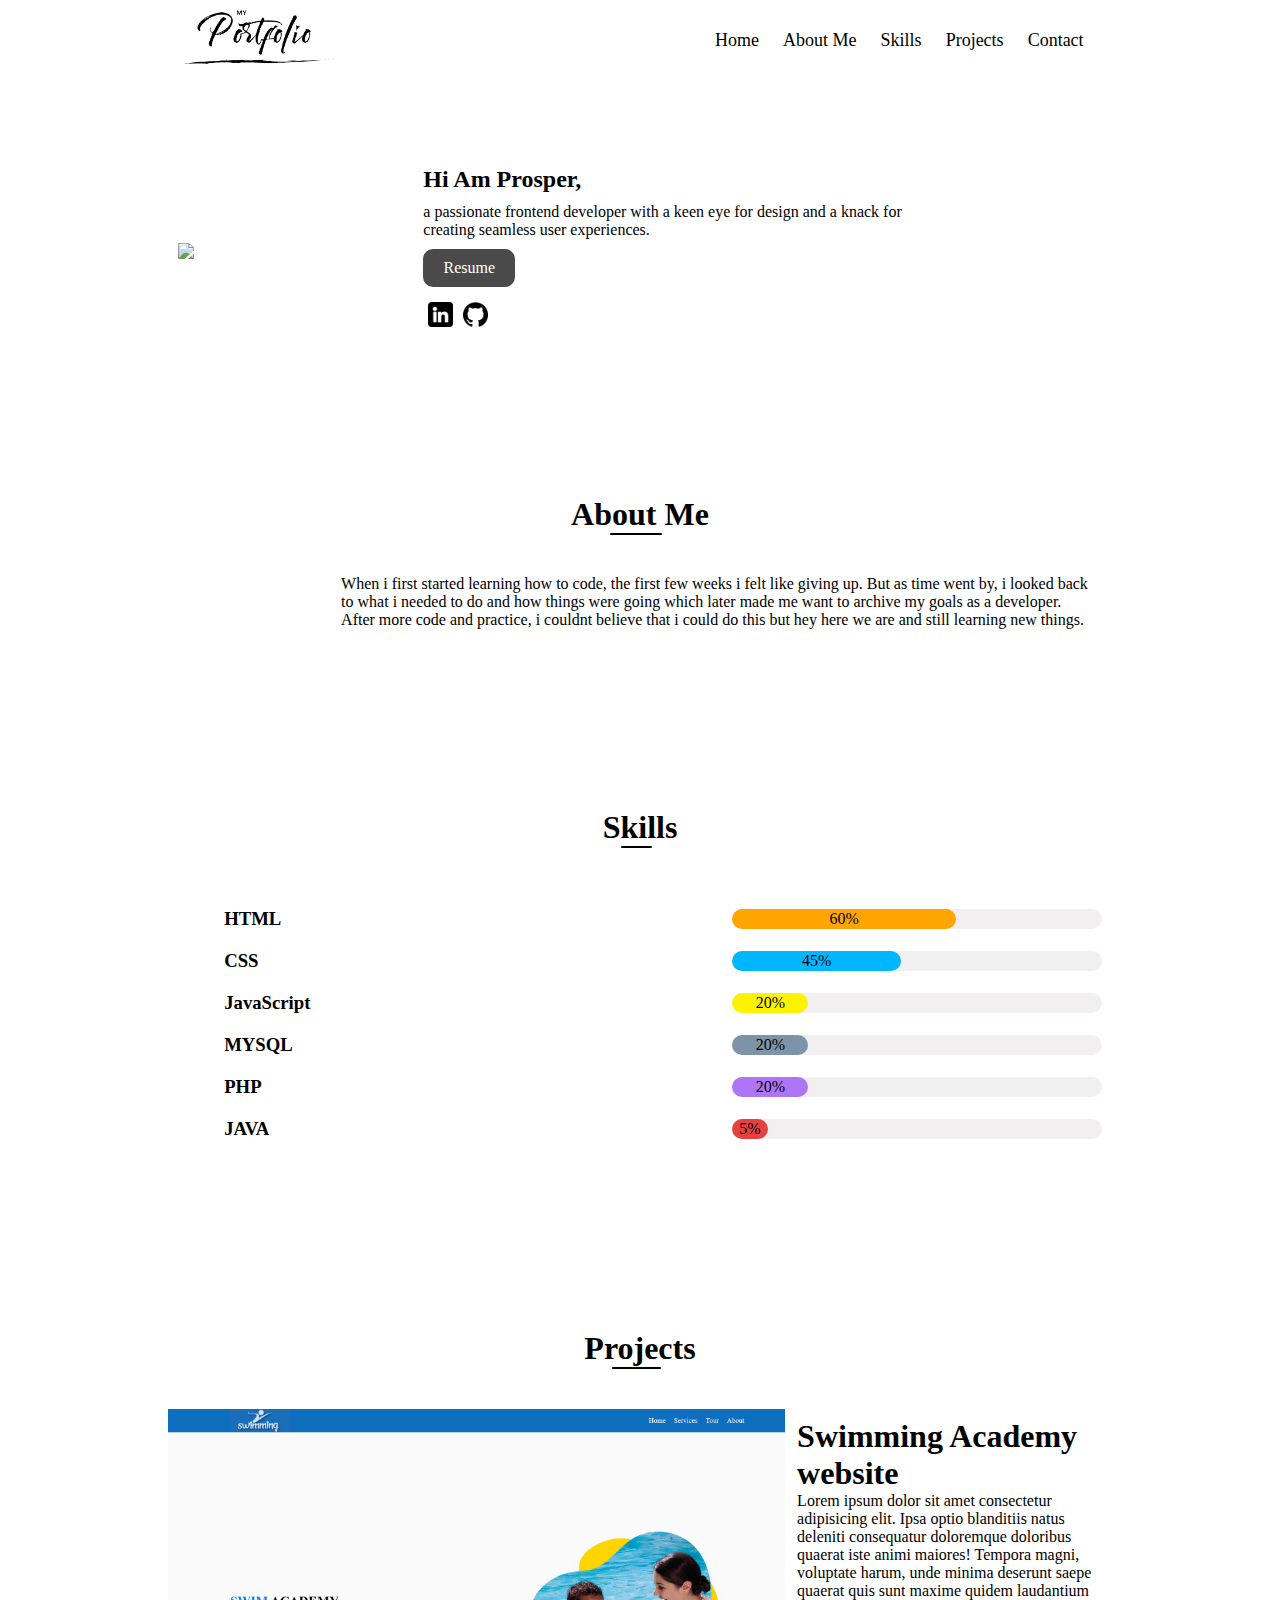
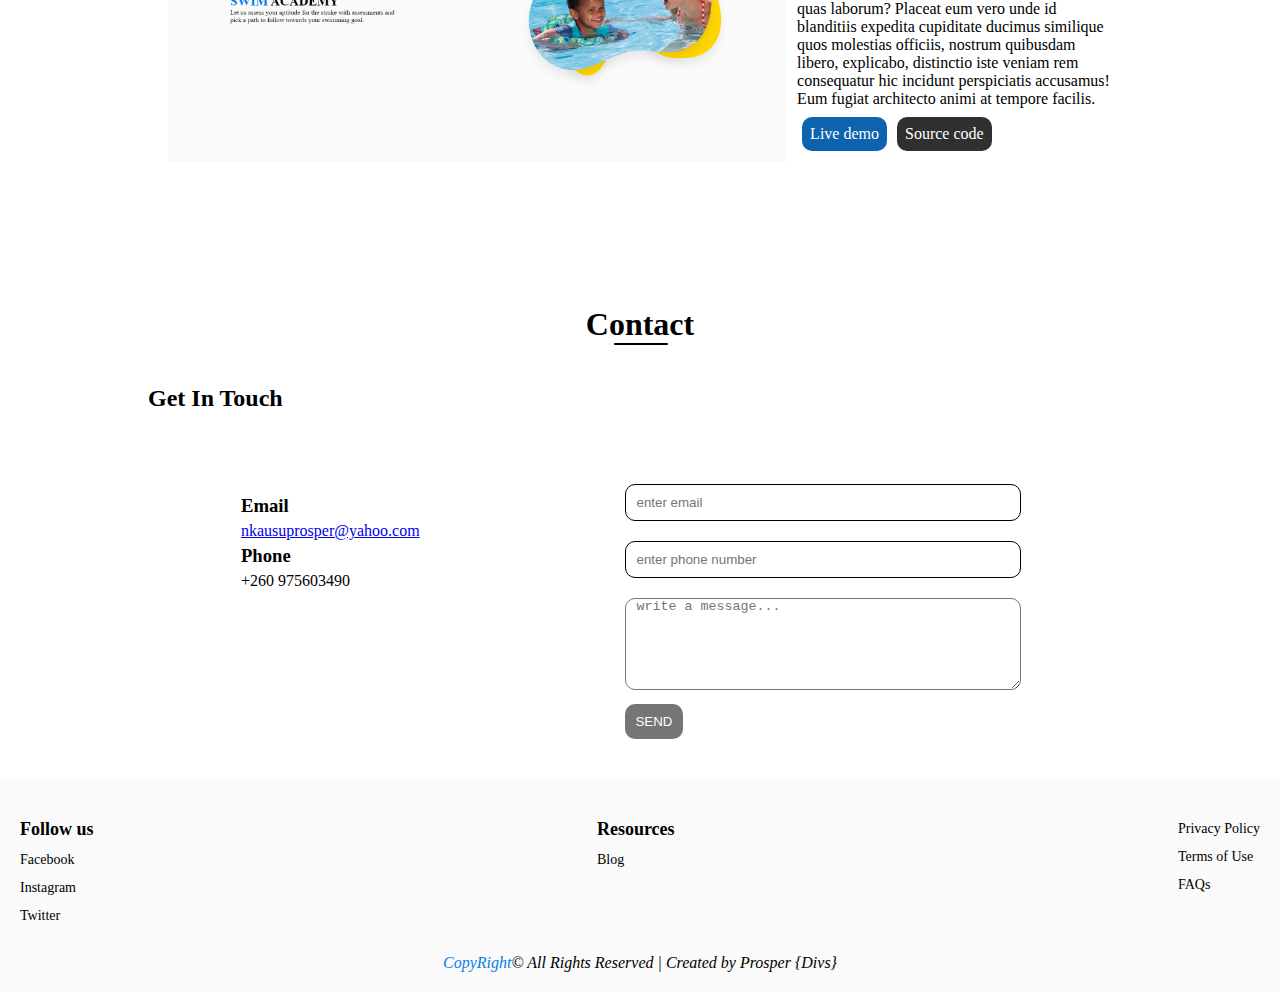
==== commit 1ff52f94: "new" ====
--- a/index.html
+++ b/index.html
@@ -38,10 +38,8 @@
           </p>
           <li class="btn"><a href="">Resume</a></li>
           <div class="icons">
-            <li class="linkedin"><a onclick="Myfunction()"><img src="img/llogo.png" alt=""
-                  srcset=""></a></li>
-            <li class="github"><a  onclick="Mygit()"><img src="img/glogo.png" alt=""
-                  srcset=""></a></li>
+            <li class="linkedin"><a onclick="Myfunction()"><img src="img/llogo.png" alt="" srcset=""></a></li>
+            <li class="github"><a onclick="Mygit()"><img src="img/glogo.png" alt="" srcset=""></a></li>
           </div>
         </div>
 
@@ -134,17 +132,14 @@
         <div class="img-detail">
           <img src="img/Swimming Academy and 6 more pages - Personal - Microsoft​ Edge 8_24_2023 9_41_37 AM.png">
         </div>
-        <div class="project-content">
+        <div class="project-content-1">
           <h1 class="swimming-title">Swimming Academy website</h1>
           <p>Lorem ipsum dolor sit amet consectetur adipisicing elit. Ipsa optio blanditiis natus deleniti consequatur
             doloremque doloribus quaerat iste animi maiores! Tempora magni, voluptate harum, unde minima deserunt saepe
             quaerat quis sunt maxime quidem laudantium quas laborum? Placeat eum vero unde id blanditiis expedita
             cupiditate ducimus similique quos molestias officiis, nostrum quibusdam libero, explicabo, distinctio iste
-            veniam rem consequatur hic incidunt perspiciatis accusamus! Eum fugiat architecto animi at tempore facilis,
-            reiciendis nihil voluptatibus tempora nobis accusantium dolores laborum! Architecto, qui quasi? Earum
-            placeat sed adipisci tempore incidunt beatae dicta quam est excepturi dolores, eos voluptatibus eum a
-           
-            </p>
+            veniam rem consequatur hic incidunt perspiciatis accusamus! Eum fugiat architecto animi at tempore facilis.
+          </p>
           <div class="flex-flex">
             <li class="projects-btn"><a href="">Live demo</a></li>
             <li class="projects-btn"><a onclick="Mysource()">Source code</a></li>
--- a/css/style.css
+++ b/css/style.css
@@ -131,7 +131,7 @@
 }
 
 
-h1 {
+.h1-me ,#link2 ,#link3 ,#link4 {
     text-align: center;
     text-transform: capitalize;
 }
@@ -334,7 +334,7 @@
     text-transform: uppercase;
 }
 
-button:hover{
+button:hover {
     background-color: #5ba1ec;
 }
 
@@ -369,28 +369,30 @@
     padding: 10px;
 }
 
-.projects-1{
+.projects-1 {
     display: inline-flex;
     /* align-items: center; */
-   
-}
-
-.projects-1 img{
+
+}
+
+.projects-1 img {
     width: 98%;
     transition: 0.5s all ease-out;
-    
-}
-
-.projects-1 img:hover{
-transform: scale(1.04);
-
-}
-
-.flex-flex{
+
+}
+
+.projects-1 img:hover {
+    transform: scale(1.04);
+
+}
+
+.flex-flex {
     display: inline-flex;
 }
 
-.projects-btn:nth-child(1){
+
+
+.projects-btn:nth-child(1) {
     background-color: rgb(14, 99, 174);
     padding: 8px;
     cursor: pointer;
@@ -407,31 +409,28 @@
 }
 
 
-.projects-btn a{
+.projects-btn a {
     text-decoration: none;
     color: #ffffff;
 }
 
-.project-content{
+.project-content-1 {
     align-content: center;
     width: 100%;
 }
 
-.project-content h1{
+.project-content-1 h1 {
     float: left;
 }
 
-.project-content p{
+.project-content-1 p {
     float: left;
 }
 
-.project-content h1{
-    margin-bottom: 20px;
-}
-
-.project-content p{
+.project-content-1 p {
     margin-bottom: 4px;
 }
+
 .card {
 
     display: flex;
@@ -696,6 +695,9 @@
         margin-left: 45%;
     }
 
+    .projects-1 {
+        flex-wrap: wrap;
+    }
     .row {
         width: 100%;
     }
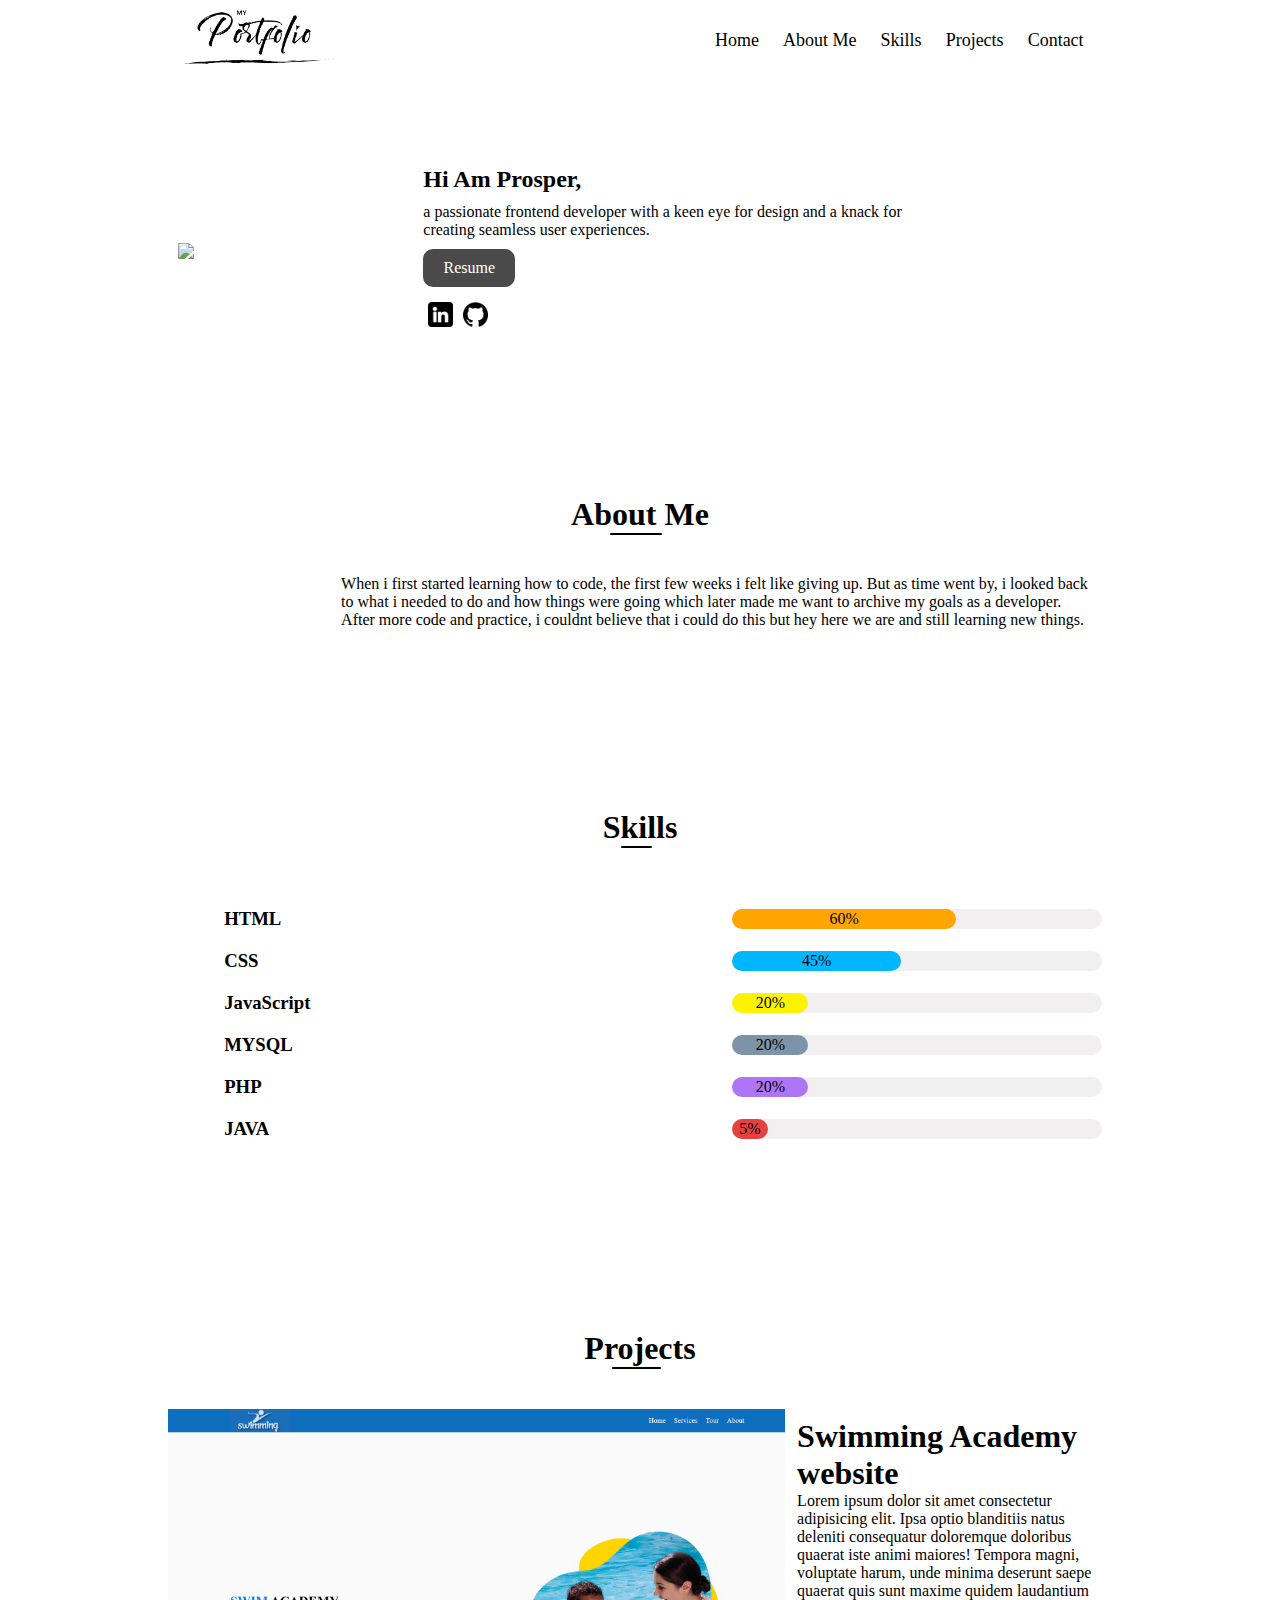
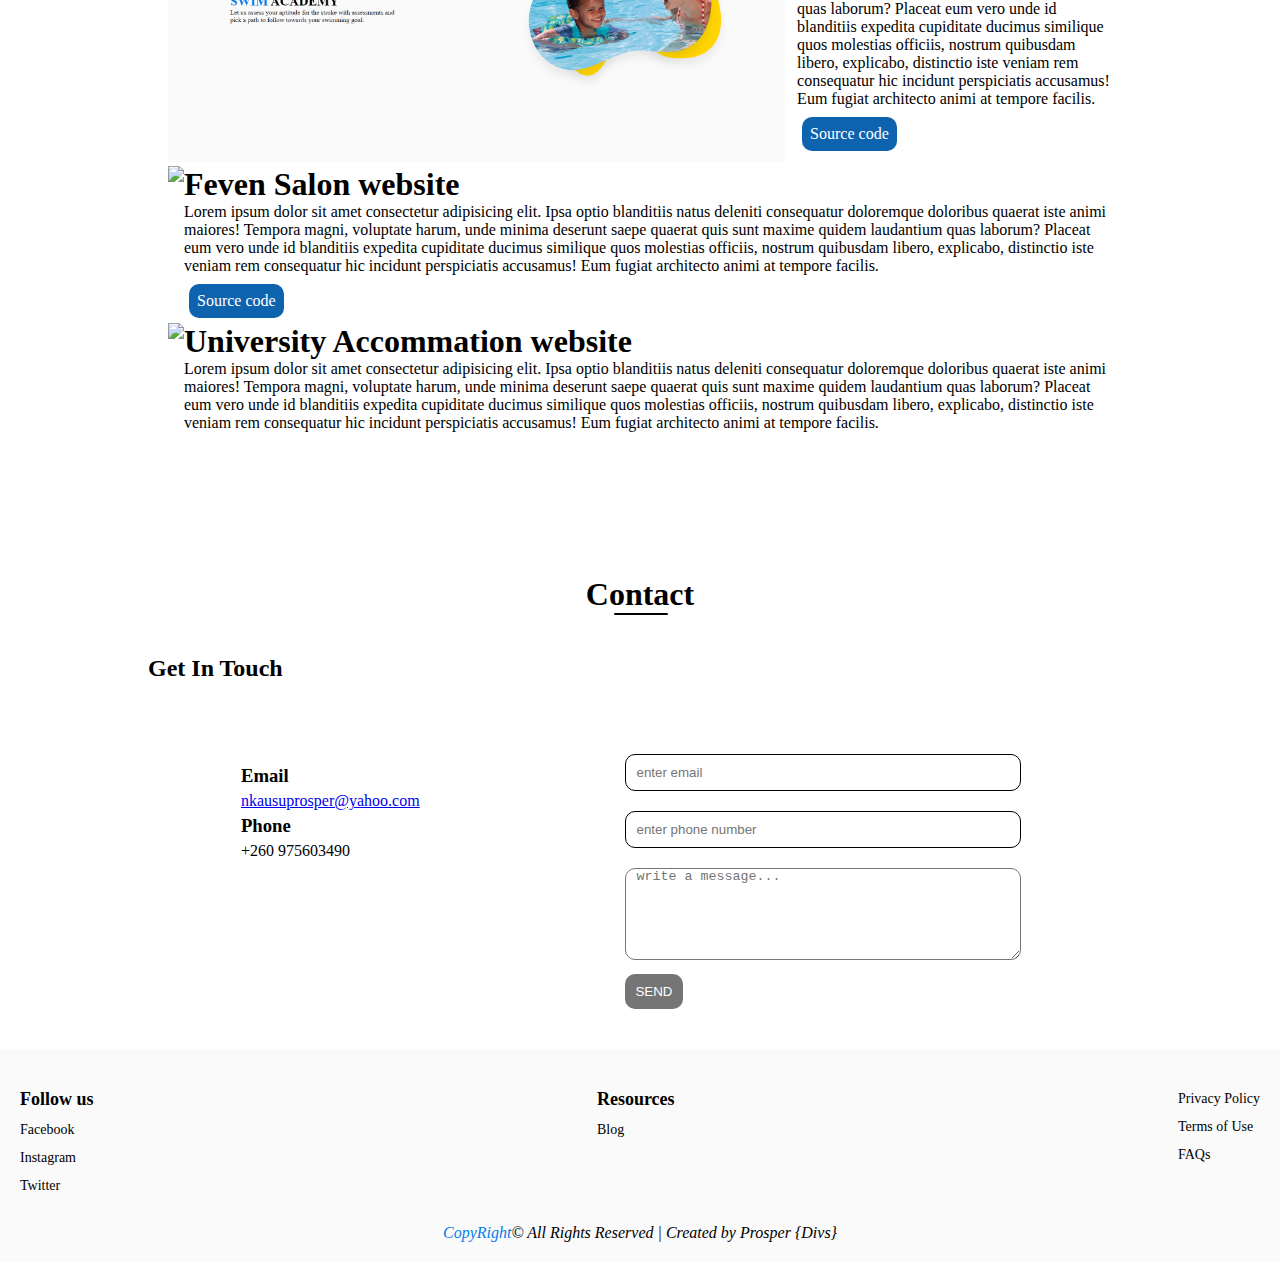
==== commit 0f56dc44: "Update index.html" ====
--- a/index.html
+++ b/index.html
@@ -36,7 +36,7 @@
             a passionate frontend developer with a keen eye for design and a knack for creating seamless user
             experiences.
           </p>
-          <li class="btn"><a href="">Resume</a></li>
+          <li class="btn"><a href="" downlaod>Resume</a></li>
           <div class="icons">
             <li class="linkedin"><a onclick="Myfunction()"><img src="img/llogo.png" alt="" srcset=""></a></li>
             <li class="github"><a onclick="Mygit()"><img src="img/glogo.png" alt="" srcset=""></a></li>
@@ -141,8 +141,44 @@
             veniam rem consequatur hic incidunt perspiciatis accusamus! Eum fugiat architecto animi at tempore facilis.
           </p>
           <div class="flex-flex">
-            <li class="projects-btn"><a href="">Live demo</a></li>
+            <li class="projects-btn"><a onclick="Myswim()">Source code</a></li>
+          </div>
+        </div>
+      </div>
+
+      <div class="projects-1">
+        <div class="img-detail">
+          <img src="img/salon - Personal - Microsoft​ Edge 9_18_2023 2_31_34 PM.png">
+        </div>
+        <div class="project-content-1">
+          <h1 class="swimming-title">Feven Salon website</h1>
+          <p>Lorem ipsum dolor sit amet consectetur adipisicing elit. Ipsa optio blanditiis natus deleniti consequatur
+            doloremque doloribus quaerat iste animi maiores! Tempora magni, voluptate harum, unde minima deserunt saepe
+            quaerat quis sunt maxime quidem laudantium quas laborum? Placeat eum vero unde id blanditiis expedita
+            cupiditate ducimus similique quos molestias officiis, nostrum quibusdam libero, explicabo, distinctio iste
+            veniam rem consequatur hic incidunt perspiciatis accusamus! Eum fugiat architecto animi at tempore facilis.
+          </p>
+          <div class="flex-flex">
             <li class="projects-btn"><a onclick="Mysource()">Source code</a></li>
+          </div>
+        </div>
+      </div>
+
+      <div class="projects-1">
+        <div class="img-detail">
+          <img src="img/ICU _ Accommodation and 4 more pages - Personal - Microsoft​ Edge 9_18_2023 3_13_28 PM.png">
+        </div>
+        <div class="project-content-1">
+          <h1 class="swimming-title">University Accommation website</h1>
+          <p>Lorem ipsum dolor sit amet consectetur adipisicing elit. Ipsa optio blanditiis natus deleniti consequatur
+            doloremque doloribus quaerat iste animi maiores! Tempora magni, voluptate harum, unde minima deserunt saepe
+            quaerat quis sunt maxime quidem laudantium quas laborum? Placeat eum vero unde id blanditiis expedita
+            cupiditate ducimus similique quos molestias officiis, nostrum quibusdam libero, explicabo, distinctio iste
+            veniam rem consequatur hic incidunt perspiciatis accusamus! Eum fugiat architecto animi at tempore facilis.
+          </p>
+          <div class="flex-flex">
+            <!-- <li class="projects-btn"><a href="">Live demo</a></li> -->
+            <!-- <li class="projects-btn"><a onclick="Mysource()">Source code</a></li> -->
           </div>
         </div>
       </div>
@@ -249,4 +285,4 @@
   <script src="js/function.js"></script>
 </body>
 
-</html>+</html>
